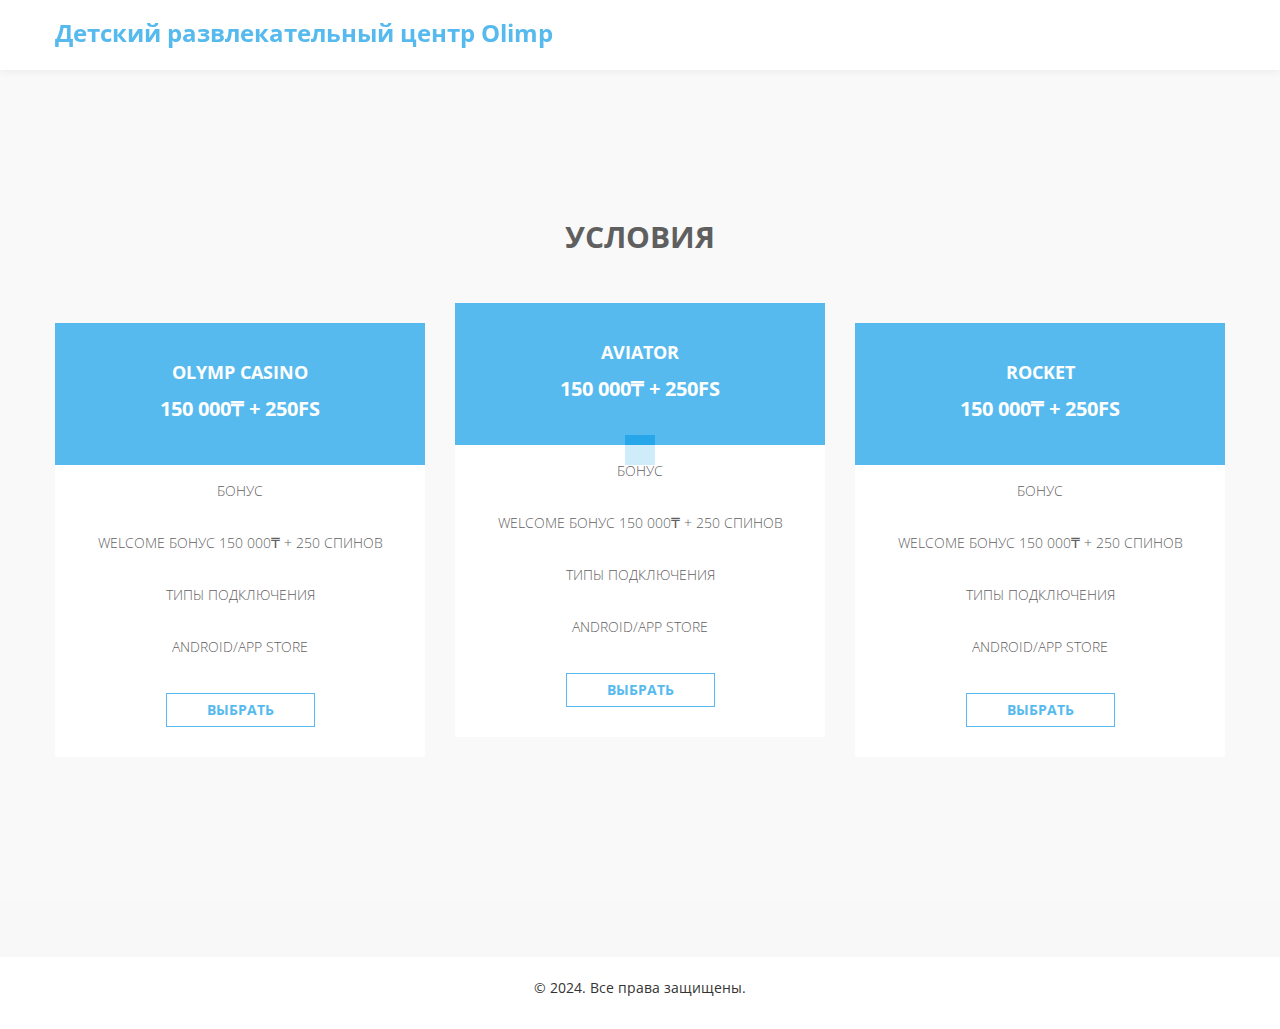
==== tariffs.black.html @ 1d9ec91e "s" ====
<!DOCTYPE html>
<html lang="ru">
<head>
    <meta charset="utf-8">
    <title>Развлекательный комплекс для детей Olimp</title>
    <meta http-equiv="X-UA-Compatible" content="IE=Edge">
    <meta name="viewport" content="width=device-width, initial-scale=1">
    <meta name="keywords" content="">
    <meta name="title" content="Развлекательный комплекс для детей Olimp | Семейный отдых и праздники">
    <meta name="description"
          content="Откройте мир развлечений в Olimp! Развлекательный комплекс для детей и семей, где каждый найдёт своё увлечение. Игровые зоны, праздники, развитие ребёнка и живое общение в Olimp — лучшем месте для семейного досуга.">
    <link rel="apple-touch-icon" sizes="180x180" href="favicon/apple-touch-icon.png">
    <link rel="icon" type="image/png" sizes="32x32" href="favicon/favicon-32x32.png">
    <link rel="icon" type="image/png" sizes="16x16" href="favicon/favicon-16x16.png">
    <link rel="manifest" href="favicon/site.webmanifest">
    <!-- animate css -->
    <link rel="stylesheet" href="css/animate.min.css">
    <!-- bootstrap css -->
    <link rel="stylesheet" href="css/bootstrap.min.css">
    <!-- font-awesome -->
    <link rel="stylesheet" href="css/font-awesome.min.css">
    <!-- google font -->
    <link href='https://fonts.googleapis.com/css?family=Open+Sans:400,300,400italic,700,800' rel='stylesheet'
          type='text/css'>

    <!-- custom css -->
    <link rel="stylesheet" href="css/templatemo-style.css">

</head>
<body>
<!-- start preloader -->
<div class="preloader">
    <div class="sk-spinner sk-spinner-rotating-plane"></div>
</div>
<!-- end preloader -->
<!-- start navigation -->
<nav class="navbar navbar-default navbar-fixed-top templatemo-nav" role="navigation">
    <div class="container">
        <div class="navbar-header">
            <a href="index.html" class="navbar-brand">Детский развлекательный центр Olimp</a>
        </div>
    </div>
</nav>
<!-- end navigation -->
<!-- end contact -->
<section id="pricing" class="price">
    <div class="container">
        <div class="row">
            <div class="col-md-12 wow bounceIn">
                <h2 class="text-uppercase">Условия</h2>
            </div>
            <div class="col-md-4 wow fadeIn" data-wow-delay="0.6s">
                <div class="pricing text-uppercase">
                    <div class="pricing-title">
                        <h4>OLYMP Casino</h4>
                        <p>150 000₸ + 250FS</p>
                    </div>
                    <ul>
                        <li>Бонус</li>
                        <li>Welcome бонус 150 000₸ + 250 спинов</li>
                        <li>Типы подключения</li>
                        <li>Android/App Store</li>
                    </ul>
                    <a href="form.html" class="btn btn-primary text-uppercase">Выбрать</a>
                </div>
            </div>
            <div class="col-md-4 wow fadeIn" data-wow-delay="0.6s">
                <div class="pricing active text-uppercase">
                    <div class="pricing-title">
                        <h4>Aviator</h4>
                        <p>150 000₸ + 250FS</p>
                    </div>
                    <ul>
                        <li>Бонус</li>
                        <li>Welcome бонус 150 000₸ + 250 спинов</li>
                        <li>Типы подключения</li>
                        <li>Android/App Store</li>
                    </ul>
                    <a href="form.html" class="btn btn-primary text-uppercase">Выбрать</a>
                </div>
            </div>
            <div class="col-md-4 wow fadeIn" data-wow-delay="0.6s">
                <div class="pricing text-uppercase">
                    <div class="pricing-title">
                        <h4>Rocket</h4>
                        <p>150 000₸ + 250FS</p>
                    </div>
                    <ul>
                        <li>Бонус</li>
                        <li>Welcome бонус 150 000₸ + 250 спинов</li>
                        <li>Типы подключения</li>
                        <li>Android/App Store</li>
                    </ul>
                    <a href="form.html" class="btn btn-primary text-uppercase">Выбрать</a>
                </div>
            </div>
        </div>
    </div>
</section>
<!-- start footer -->
<footer>
    <div class="container">
        <div class="row">
            <p>© 2024. Все права защищены.</p>
        </div>
    </div>
</footer>
<!-- end footer -->

<script src="js/jquery.js"></script>
<script src="js/bootstrap.min.js"></script>
<script src="js/wow.min.js"></script>
<script src="js/jquery.singlePageNav.min.js"></script>
<script src="js/custom.js"></script>
<script type="application/ld+json">
    {
        "@context": "https://schema.org",
        "@type": "Organization",
        "name": "Olimp",
        "url": "",
        "logo": "/favicon/favicon.ico"
    }
</script>
<script type="application/ld+json">
    {
        "@context": "https://schema.org",
        "@type": "WPHeader",
        "headline": "Развлекательный комплекс для детей Olimp",
        "description": "Откройте мир развлечений в Olimp! Развлекательный комплекс для детей и семей, где каждый найдёт своё увлечение. Игровые зоны, праздники, развитие ребёнка и живое общение в Olimp — лучшем месте для семейного досуга.",
        "url": "",
        "publisher": {
            "@type": "Organization",
            "name": "Olimp",
            "logo": {
                "@type": "ImageObject",
                "url": "/favicon/favicon.ico"
            }
        }
    }
</script>
<script type="application/ld+json">
    {
        "@context": "https://schema.org",
        "@type": "WebPage",
        "name": "Olimp",
        "description": "Откройте мир развлечений в Olimp! Развлекательный комплекс для детей и семей, где каждый найдёт своё увлечение. Игровые зоны, праздники, развитие ребёнка и живое общение в Olimp — лучшем месте для семейного досуга.",
        "publisher": {
            "@type": "Organization",
            "name": "Olimp"
        },
        "license": "A license document that applies to this content, typically indicated by URL"
    }
</script>
<script type="application/ld+json">
    {
        "@context": "https://schema.org",
        "@type": "SiteNavigationElement",
        "name": "Main Navigation",
        "url": "",
        "hasPart": [
            {
                "@type": "WebPage",
                "name": "Home",
                "url": ""
            },
            {
                "@type": "WebPage",
                "name": "Privacy Policy",
                "url": "/policy.html"
            },
            {
                "@type": "WebPage",
                "name": "Terms of use",
                "url": "/terms.html"
            },
            {
                "@type": "WebPage",
                "name": "Tariffs",
                "url": "/tariffs.html"
            },
            {
                "@type": "WebPage",
                "name": "Form",
                "url": "/form.html"
            }
        ]
    }
</script>
</body>
</html>
---- css/templatemo-style.css ----
/*

Boxer Template

http://www.templatemo.com/tm-446-boxer

*/

body
    {
        background: #fff;
        font-family: 'Open Sans', sans-serif;
        font-weight: 300;
        position: relative;
        width: 100%;
        height: 100%;
        overflow-x: hidden;
    }
	
.tm-white a {
	color: #fff;
}

/* start h1 group */
h1 { 
    margin-top: 0;
    margin-bottom: 25px; 
}
h1,
h2,
h3,
h4
    {
        font-weight: bold;
    }
/* end h1 group */
p { line-height: 1.6em; }
/* img */
img
    {
        max-width: 100%;
        height: auto;
    }
/* img */

/* overlay */
.overlay 
    {
       width: 100%;
       height: 100%;
       background: rgba(0, 0, 0, 0.4);
       padding-top: 90px;
       padding-bottom: 90px;
    }  
/* over lay */

/* start page container */
@media (min-width: 768px) {
  .container {
    width: 700px;
  }
}
@media (min-width: 992px) {
  .container {
    width: 900px;
  }
}
@media (min-width: 1200px) {
  .container {
    width: 1200px;
  }
}
/* end page container */

/* start preloader */
.preloader
    {
        position: fixed;
        top: 0;
        left: 0;
        width: 100%;
        height: 100%;
        z-index: 99999;
        display: -webkit-flex;
        display: -ms-flexbox;
        display: flex;
        -webkit-flex-flow: row nowrap;
            -ms-flex-flow: row nowrap;
                flex-flow: row nowrap;
        /*justify-content: center;*/
        -webkit-align-items: center;
            -ms-flex-align: center;
                align-items: center;
        background: none repeat scroll 0 0 #fff;
    }
.sk-spinner-rotating-plane.sk-spinner 
    {
         width: 30px;
        height: 30px;
        background-color: #28a7e9;
         margin: 0 auto;
        -webkit-animation: sk-rotatePlane 1.2s infinite ease-in-out;
                animation: sk-rotatePlane 1.2s infinite ease-in-out;
     }

@-webkit-keyframes sk-rotatePlane {
  0% {
         -webkit-transform: perspective(120px) rotateX(0deg) rotateY(0deg);
                 transform: perspective(120px) rotateX(0deg) rotateY(0deg); }

  50% {
        -webkit-transform: perspective(120px) rotateX(-180.1deg) rotateY(0deg);
                transform: perspective(120px) rotateX(-180.1deg) rotateY(0deg); }

  100% {
            -webkit-transform: perspective(120px) rotateX(-180deg) rotateY(-179.9deg);
                    transform: perspective(120px) rotateX(-180deg) rotateY(-179.9deg); } }

@keyframes sk-rotatePlane {
  0% {
         -webkit-transform: perspective(120px) rotateX(0deg) rotateY(0deg);
                 transform: perspective(120px) rotateX(0deg) rotateY(0deg); }

  50% {
        -webkit-transform: perspective(120px) rotateX(-180.1deg) rotateY(0deg);
                transform: perspective(120px) rotateX(-180.1deg) rotateY(0deg); }

  100% {
            -webkit-transform: perspective(120px) rotateX(-180deg) rotateY(-179.9deg);
                    transform: perspective(120px) rotateX(-180deg) rotateY(-179.9deg); } }
/* end preloader */

/* start navigation */
.navbar-default
    {
        background: #fff;
        border: none;
        box-shadow: 0px 2px 8px 0px rgba(50, 50, 50, 0.08);
        margin: 0!important;
    }
.navbar-default .navbar-brand
    {
        color: #28a7e9;
        font-size: 24px;
        font-weight: bold;
        height: 70px;
        line-height: 35px;
    }
.navbar-default .nav li a
    {
        color: #666;
        font-size: 13px;
        font-weight: bold;
        height: 70px;
        line-height: 40px;
    }
.navbar-default .nav li a:hover,
.navbar-default .nav li a:focus,
.navbar-default .nav li a.current
    {
        color: #28a7e9;
    }

.navbar-default .navbar-toggle
    {
        border: none;
        padding-top: 20px;
    }
.navbar-default .navbar-toggle .icon-bar
    {
        background: #28a7e9;
        border-color: transparent;
    }
.navbar-default .navbar-toggle:hover,
.navbar-default .navbar-toggle:focus { background-color: transparent }
/* end navigation */

/* start home */       
#home
    {
    background: url('../images/home-bg.jpg') no-repeat;
    background-size: cover;
    color: #fff;
    margin-top: 70px;
    text-align: center;
    width: 100%;
    }
#home p
    {
        font-weight: 400;
        font-style: italic;
        line-height: 2em;
    }
#home img
    {
        display: inline-block;
        margin-top: 30px;
    }
/* end home */

/* start divider */
#divider
    {
        text-align: center;
        padding-top: 80px;
        padding-bottom: 80px;
    }
#divider .fa
    {
        color: #28a7e9;
        font-size: 60px;
    }
#divider h3
    {
        font-size: 20px;
    }
/* end divider */

/* start feature */
#feature
    {
        background: #f8f8f8;
        padding-top: 80px;
        padding-bottom: 80px;
    }
#feature p
    {
        padding-top: 10px;
    }
#feature span
    {
        float: left;
    }
#feature .fa
    {
        background: #28a7e9;
        border-radius: 50%;
        color: #fff;
        display: inline-block;
        width: 40px;
        height: 40px;
        line-height: 40px;
        text-align: center;
        margin-right: 20px;
    }
/* end feature */

/* start feature1 */
#feature1, .feature1
    {
        padding-top: 60px;
        padding-bottom: 60px;
    }
#feature1 p
    {
        padding-top: 10px;
    }
#feature1 span
    {
        float: left;
    }
#feature1 .fa
    {
        background: #28a7e9;
        border-radius: 50%;
        color: #fff;
        display: inline-block;
        width: 40px;
        height: 40px;
        line-height: 40px;
        text-align: center;
        margin-right: 20px;
    }
/* end feature1 */

/* start pricing */
#pricing
    {
        background: #f8f8f8;
        text-align: center;
        padding-top: 80px;
        padding-bottom: 80px;
    }
#pricing h2
    {
        padding-bottom: 60px;
    }
#pricing .pricing
    {
        background: #fff;
    }
#pricing .active
    {
        position: relative;
        bottom: 20px;
    }
#pricing .pricing .pricing-title
    {
        background: #28a7e9;
        color: #fff;
        font-weight: bold;
        padding: 30px;
    }
#pricing .pricing .pricing-title p
    {
        font-size: 20px;
    }
#pricing .pricing ul
    {
        padding: 0;
        margin: 0;
    }
#pricing .pricing ul li
    {
        display: block;
        list-style: none;
        padding: 16px;
    }
#pricing .pricing .btn
    {
        background: transparent;
        border: 1px solid #28a7e9;
        border-radius: 0px;
        color: #28a7e9;
        font-weight: bold;
        padding-right: 40px;
        padding-left: 40px;
        margin-top: 20px;
        margin-bottom: 30px;
        transition: all 0.3s ease;
    }
#pricing .pricing .btn:hover {
    background: #28a7e9;
    color: #fff;
}
/* end pricing */

/* start download */
#download
    {
        padding-top: 80px;
        padding-bottom: 80px;
    }
#download h2
    {
        padding-bottom: 20px;
    }
#download .btn
    {
        border-radius: 0px;
        font-weight: bold;
        margin-top: 20px;
        padding: 10px 40px 10px 40px;
    }
/* end download */

/* start contact */
#contact
    {
        background: url('../images/contact-bg.jpg') no-repeat;
        background-size: cover;
        color: #fff;
    }
#contact h2
    {
        padding-bottom: 10px;
    }
#contact address
    {
        padding-top: 20px;
    }
#contact address .fa
    {
        background: #28a7e9;
        border-radius: 50%;
        width: 40px;
        height: 40px;
        line-height: 40px;
        text-align: center;
        margin-top: 6px;
        margin-right: 10px;
    }
#contact .contact-form
    {
        padding-top: 40px;
    }
#contact .form-control
    {
        border: none;
        border-radius: 0px;
        box-shadow: none;
        margin-bottom: 20px;
    }
#contact input
    {
        height: 50px;
    }
#contact input[type="submit"]
    {
        background: #28a7e9;
        color: #fff;
        font-weight: bold;
        transition: all 0.3s ease;
    }
#contact input[type="submit"]:hover {
    background: #107DB6;
}
/* end contact */

/* start footer */
footer
    {
        background: #fff;
        font-weight: 400;
        text-align: center;
        padding: 20px;
    }
/* end footer */

@media screen and ( max-width: 991px ) {
    .templatemo-box {
        margin-bottom: 30px;
    }
    #pricing .active {
        bottom: 0;
    }
    .pricing {
        margin-bottom: 20px;
    }
    #feature img, #download img {
        margin-top: 30px;
    }
    #feature1 img {
        margin-bottom: 30px;
    }
}
@media screen and ( max-width: 767px ) {
    .navbar-default .nav li a {
        height: auto;
        line-height: 2em;
    }
    #feature, #pricing, #download {
        padding-top: 20px;
        padding-bottom: 40px;
    }
    #contact .overlay {
        padding-top: 40px;
    }
    .templatemo-nav {
        height: 150px;
    }
    .navbar-default .navbar-brand {
        width: 80%;
    }
    .menu {
        margin-top: 75px;
        background: #fff;
    }
    .policy h1 {
        font-size: 26px;
    }
    .policy h2 {
        font-size: 20px;
    }
}
/* start media 360 */
@media screen and ( max-width: 360px ){
    .pricing
        {
            padding-bottom: 40px;
        }
}
/* end media 360 */
.h-800 {
    min-height: 800px;
}
.policy {
    padding: 200px 10px;
}
.price {
    padding: 200px 10px!important;
}
.control-group {
    margin-bottom: 20px;
}
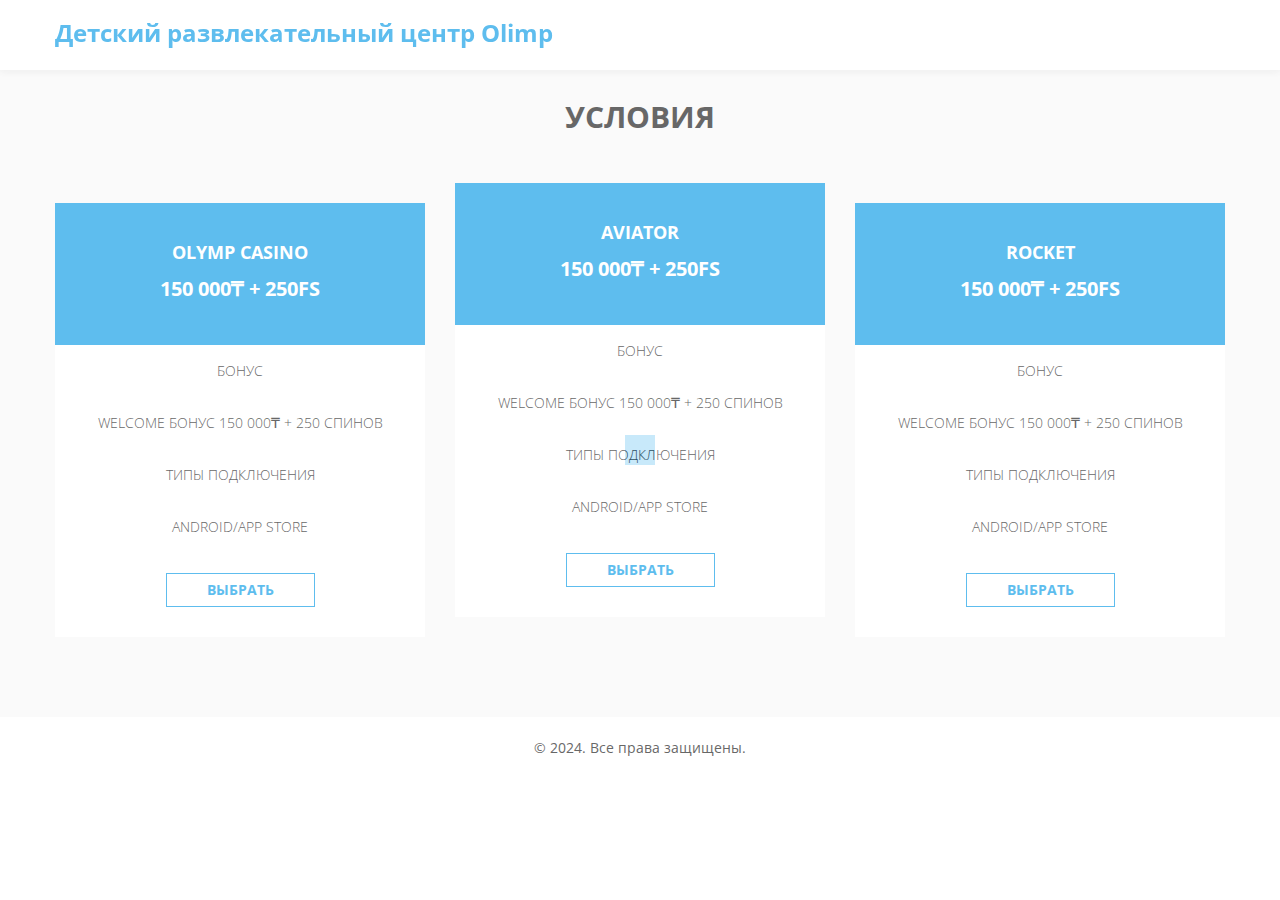
==== commit ce62ba81: "s" ====
--- a/tariffs.black.html
+++ b/tariffs.black.html
@@ -37,7 +37,7 @@
 <nav class="navbar navbar-default navbar-fixed-top templatemo-nav" role="navigation">
     <div class="container">
         <div class="navbar-header">
-            <a href="index.html" class="navbar-brand">Детский развлекательный центр Olimp</a>
+            <div class="navbar-brand">Детский развлекательный центр Olimp</div>
         </div>
     </div>
 </nav>
--- a/css/templatemo-style.css
+++ b/css/templatemo-style.css
@@ -443,6 +443,10 @@
         padding-top: 20px;
         padding-bottom: 40px;
     }
+    #pricing.price {
+        padding-top: 160px;
+        padding-bottom: 40px;
+    }
     #contact .overlay {
         padding-top: 40px;
     }
@@ -477,9 +481,7 @@
 .policy {
     padding: 200px 10px;
 }
-.price {
-    padding: 200px 10px!important;
-}
+
 .control-group {
     margin-bottom: 20px;
 }